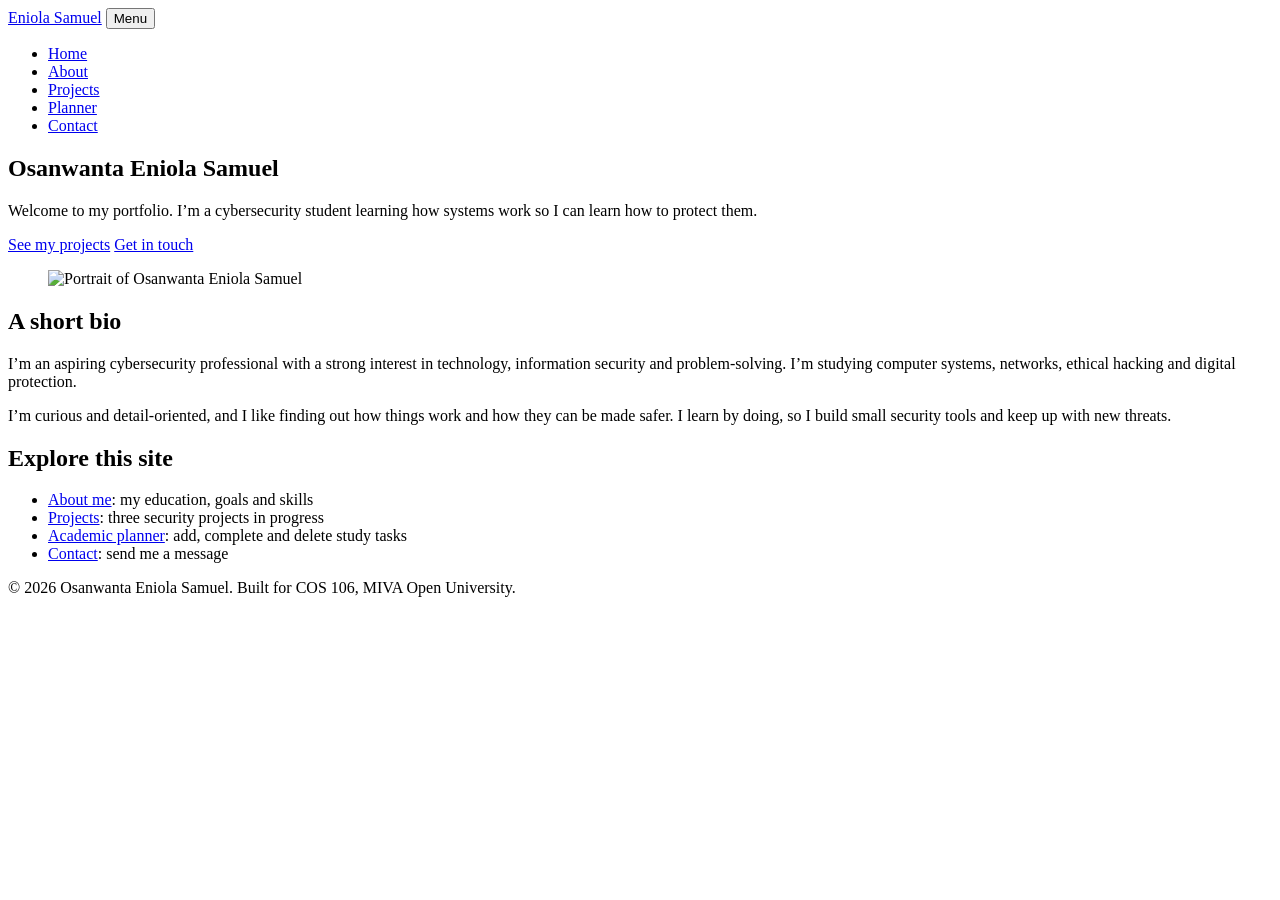
==== index.html @ 1aac3038 "Add files via upload" ====
<!DOCTYPE html>
<html lang="en">
<head>
<meta charset="UTF-8">
<meta name="viewport" content="width=device-width, initial-scale=1">
<meta name="description" content="Student portfolio of Osanwanta Eniola Samuel, cybersecurity student.">
<title>Home | Osanwanta Eniola Samuel</title>
<link rel="stylesheet" href="css/style.css">
</head>
<body>
<header class="site">
<div class="wrap bar">
<a class="brand" href="index.html">Eniola Samuel</a>
<button class="menu-btn" id="menu-btn" aria-expanded="false" aria-controls="nav-list">Menu</button>
<nav aria-label="Main"><ul id="nav-list"><li><a href="index.html" aria-current="page">Home</a></li><li><a href="about.html">About</a></li><li><a href="projects.html">Projects</a></li><li><a href="planner.html">Planner</a></li><li><a href="contact.html">Contact</a></li></ul></nav>
</div>
</header>
<main>
<section class="hero">
<div class="wrap">
<div>
<h1>Osanwanta Eniola Samuel</h1>
<p class="lead">Welcome to my portfolio. I’m a cybersecurity student learning how systems work so I can learn how to protect them.</p>
<p><a class="btn" href="projects.html">See my projects</a> <a class="btn ghost" href="contact.html">Get in touch</a></p>
</div>
<figure class="photo"><img src="images/profile.svg" alt="Portrait of Osanwanta Eniola Samuel" width="400" height="400"></figure>
</div>
</section>
<section class="section">
<div class="wrap narrow">
<h2>A short bio</h2>
<p>I’m an aspiring cybersecurity professional with a strong interest in technology, information security and problem-solving. I’m studying computer systems, networks, ethical hacking and digital protection.</p>
<p>I’m curious and detail-oriented, and I like finding out how things work and how they can be made safer. I learn by doing, so I build small security tools and keep up with new threats.</p>
</div>
</section>
<section class="section alt">
<div class="wrap">
<h2>Explore this site</h2>
<ul class="links">
<li><a href="about.html">About me</a>: my education, goals and skills</li>
<li><a href="projects.html">Projects</a>: three security projects in progress</li>
<li><a href="planner.html">Academic planner</a>: add, complete and delete study tasks</li>
<li><a href="contact.html">Contact</a>: send me a message</li>
</ul>
</div>
</section>
</main>
<footer class="site">
<div class="wrap"><p>&copy; <span id="year">2026</span> Osanwanta Eniola Samuel. Built for COS 106, MIVA Open University.</p></div>
</footer>
<script src="js/main.js"></script>
</body>
</html>
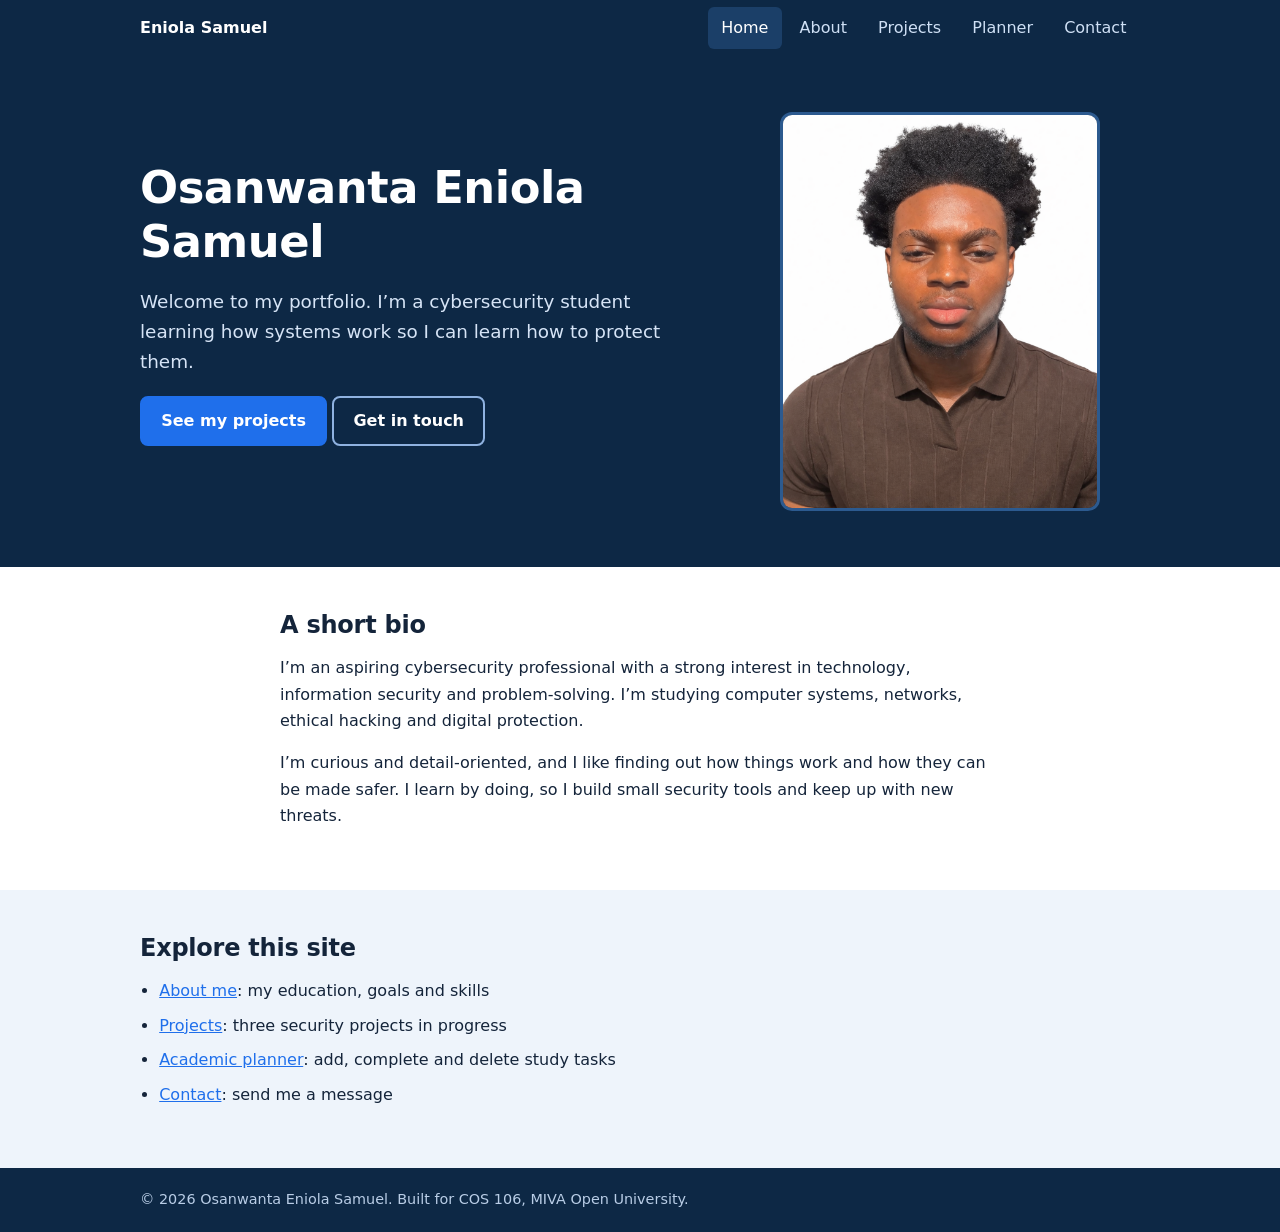
==== commit da9dc468: "Update profile image format in index.html" ====
--- a/index.html
+++ b/index.html
@@ -23,7 +23,7 @@
 <p class="lead">Welcome to my portfolio. I’m a cybersecurity student learning how systems work so I can learn how to protect them.</p>
 <p><a class="btn" href="projects.html">See my projects</a> <a class="btn ghost" href="contact.html">Get in touch</a></p>
 </div>
-<figure class="photo"><img src="images/profile.svg" alt="Portrait of Osanwanta Eniola Samuel" width="400" height="400"></figure>
+<figure class="photo"><img src="images/profile.jpg.PNG" alt="Portrait of Osanwanta Eniola Samuel" width="400" height="400"></figure>
 </div>
 </section>
 <section class="section">
--- a/css/style.css
+++ b/css/style.css
@@ -0,0 +1,83 @@
+:root{--navy:#0d2845;--blue:#1f6feb;--ice:#eef4fb;--ink:#14243a;--line:#d5e0ee;--ok:#1a7f4b;--bad:#c62828;--amber:#f2b134}
+*{box-sizing:border-box}
+body{margin:0;font:1rem/1.65 "Segoe UI",system-ui,-apple-system,sans-serif;color:var(--ink);background:#fff}
+h1,h2,h3{line-height:1.2;letter-spacing:-.01em;margin:0 0 .75rem}
+h1{font-size:clamp(1.9rem,5vw,2.8rem)}
+h2{font-size:1.5rem}
+a{color:var(--blue)}
+img{max-width:100%;height:auto;display:block}
+:focus-visible{outline:3px solid var(--amber);outline-offset:2px}
+.wrap{max-width:1040px;margin:0 auto;padding:0 1.25rem}
+.narrow{max-width:760px}
+header.site{background:var(--navy);position:sticky;top:0;z-index:5}
+.bar{display:flex;align-items:center;justify-content:space-between;min-height:3.5rem}
+.brand{color:#fff;font-weight:700;text-decoration:none}
+nav ul{display:flex;gap:.25rem;list-style:none;margin:0;padding:0}
+nav a{display:block;padding:.5rem .85rem;color:#cfe0f5;text-decoration:none;border-radius:6px;transition:background .2s,color .2s}
+nav a:hover,nav a[aria-current=page]{background:#1b3f68;color:#fff}
+.menu-btn{display:none;background:none;border:1px solid #4a6c94;color:#fff;border-radius:6px;padding:.4rem .8rem;font:inherit;cursor:pointer}
+.hero{background:var(--navy);color:#fff;padding:3.5rem 0}
+.hero .wrap{display:grid;grid-template-columns:1.4fr 1fr;gap:2.5rem;align-items:center}
+.lead{font-size:1.15rem;color:#d6e4f6;max-width:34rem}
+.lead-dark{font-size:1.1rem;margin-bottom:1.5rem}
+.photo{position:relative;overflow:hidden;margin:0;max-width:320px;justify-self:center;border-radius:12px;border:3px solid #2c5a8f}
+.photo::after{content:"";position:absolute;left:0;right:0;top:0;height:3px;background:var(--amber);box-shadow:0 0 14px var(--amber);animation:scan 2.4s ease-in-out 1 both}
+@keyframes scan{from{top:0;opacity:1}to{top:100%;opacity:0}}
+.btn{display:inline-block;background:var(--blue);color:#fff;border:2px solid var(--blue);padding:.6rem 1.2rem;border-radius:8px;font:inherit;font-weight:600;text-decoration:none;cursor:pointer;transition:background .2s,transform .2s}
+.btn:hover{background:#1558bd;transform:translateY(-2px)}
+.btn.ghost{background:transparent;border-color:#8fb2e0;color:#fff}
+.btn.ghost:hover{background:#1b3f68}
+.section{padding:2.75rem 0}
+.alt{background:var(--ice)}
+.links{padding-left:1.2rem}
+.links li{margin-bottom:.5rem}
+.chips{list-style:none;padding:0;display:flex;flex-wrap:wrap;gap:.5rem}
+.chips li{background:#fff;border:1px solid var(--line);border-radius:999px;padding:.3rem .9rem}
+h3{margin-top:1.75rem}
+.table-wrap{overflow-x:auto}
+table{border-collapse:collapse;width:100%;background:#fff}
+caption{text-align:left;font-weight:600;padding-bottom:.5rem}
+th,td{text-align:left;padding:.65rem .8rem;border-bottom:1px solid var(--line)}
+th{background:var(--navy);color:#fff}
+.grid3{display:grid;grid-template-columns:repeat(auto-fit,minmax(280px,1fr));gap:1.5rem}
+.card{border:1px solid var(--line);border-radius:10px;overflow:hidden;background:#fff;transition:transform .2s,box-shadow .2s}
+.card:hover{transform:translateY(-4px);box-shadow:0 10px 24px rgba(13,40,69,.15)}
+.card-body{padding:1.1rem 1.25rem 1.25rem}
+.card h2{font-size:1.25rem}
+.card ul{padding-left:1.2rem}
+.tag{display:inline-block;background:var(--amber);color:#3a2a00;font-size:.8rem;font-weight:600;padding:.1rem .6rem;border-radius:999px;margin-bottom:.5rem}
+.field{margin-bottom:1.1rem;display:flex;flex-direction:column}
+label{font-weight:600;margin-bottom:.3rem}
+input,textarea{font:inherit;padding:.65rem .75rem;border:2px solid var(--line);border-radius:8px;width:100%;transition:border-color .2s}
+input:focus,textarea:focus{border-color:var(--blue);outline:none}
+.invalid{border-color:var(--bad)}
+.error{color:var(--bad);font-size:.9rem;min-height:1.2rem;margin:.25rem 0 0}
+.success{color:var(--ok);font-weight:600}
+.note{font-size:.9rem;color:#4b5d73}
+.task-form{display:flex;gap:1rem;align-items:flex-end;flex-wrap:wrap}
+.task-form .field{margin-bottom:0}
+.grow{flex:1 1 220px}
+.count{font-weight:600;margin:.5rem 0}
+.tasks{list-style:none;padding:0;margin:0}
+.tasks li{display:flex;align-items:center;gap:.75rem;padding:.75rem .9rem;margin-bottom:.5rem;border:1px solid var(--line);border-radius:8px;background:#fff;transition:background .2s}
+.tasks li.done{background:var(--ice)}
+.tasks li.done .t-text{text-decoration:line-through;color:#6b7c93}
+.tasks input[type=checkbox]{width:1.2rem;height:1.2rem;flex:none}
+.t-text{flex:1}
+.t-date{font-size:.85rem;color:#4b5d73}
+.del{background:none;border:1px solid var(--bad);color:var(--bad);border-radius:6px;padding:.25rem .65rem;font:inherit;cursor:pointer;transition:background .2s,color .2s}
+.del:hover{background:var(--bad);color:#fff}
+.empty{color:#4b5d73}
+.sound{margin:2rem 0 0}
+.sound figcaption{font-size:.9rem;margin-bottom:.4rem}
+.sound audio{width:100%}
+footer.site{background:var(--navy);color:#b9cde6;padding:1.25rem 0;font-size:.9rem}
+footer.site p{margin:0}
+@media(max-width:700px){
+.menu-btn{display:block}
+nav ul{display:none;flex-direction:column;position:absolute;left:0;right:0;top:3.5rem;background:var(--navy);padding:.5rem 1.25rem 1rem}
+nav ul.open{display:flex}
+.hero .wrap{grid-template-columns:1fr}
+.photo{order:-1;max-width:220px}
+}
+@media(prefers-reduced-motion:reduce){*{animation:none!important;transition:none!important}}
